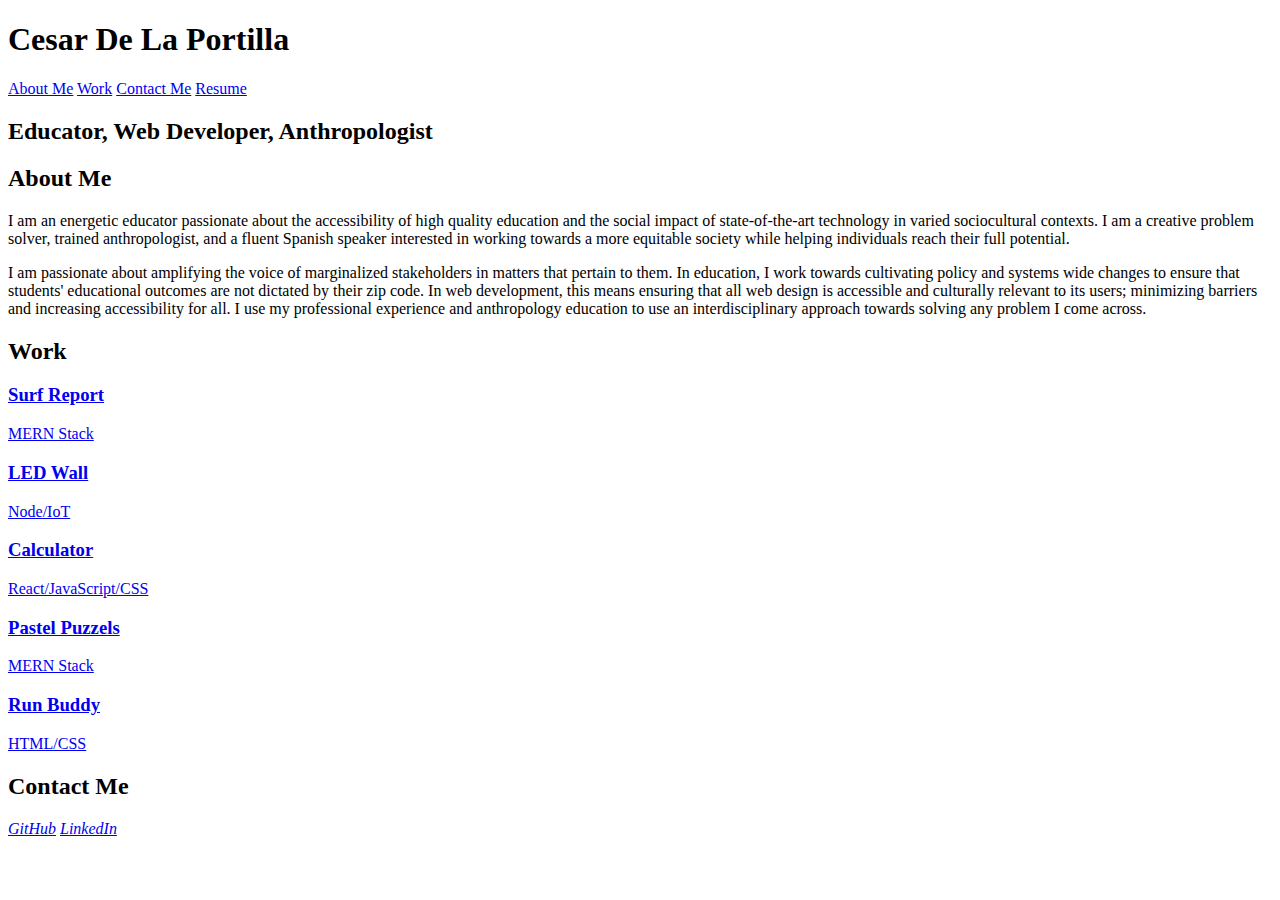
==== index.html @ 38b68a32 "moving files" ====
<!DOCTYPE html>
<html lang="en">

<head>
  <meta charset="UTF-8">
  <meta name="viewport" content="width=device-width, initial-scale=1.0">
  <meta http-equiv="X-UA-Compatible" content="ie=edge">
  <!--Changed title-->
  <title>Cesar De La Portilla's Portfolio</title>
  <link rel="stylesheet" href="./assets/css/style.css" />
</head>

<body>
  <!-- main logo / nav -->
  <header>
    <h1>Cesar De La Portilla</h1>
    <nav>
      <a href="#about">About Me</a>
      <a href="#work">Work</a>
      <a href="#contact">Contact Me</a>
      <!-- Link this to your resume! --- Added resume pdf file-->
      <a href="Cesar De La Portilla - Resume 2020 - Rice.pdf">Resume</a>
    </nav>
  </header>

  <!-- hero banner -->
  <section class="hero-banner"> <!--Added picture as jpg file-->
    <!--<img src="HoustonSkyline.gif" alt="Houston Skyline"/>-->
    <section class="profile-picture">
      <!--<img src="edited profile photo.jpg" alt="Profile picture"/>-->
    </section>
    <!--Changed title-->
    <div>
      <h2>Educator, Web Developer, Anthropologist</h2>
    </div>
  </section>

  
  
  <main class="page-wrapper">
    <!-- about me -->
    <section class="page-section" id="about">
      <h2>About Me</h2>
      <div>
        <p> <!--Edited about me-->
          I am an energetic educator passionate about the accessibility of high quality education and the social impact of state-of-the-art technology in varied sociocultural contexts. 
          I am a creative problem solver, trained anthropologist, and a fluent Spanish speaker interested in working towards a more equitable society while helping individuals reach their 
          full potential. 
        </p>
        <p>
          I am passionate about amplifying the voice of marginalized stakeholders in matters that pertain to them. In education, I work towards cultivating policy and systems 
          wide changes to ensure that students' educational outcomes are not dictated by their zip code. In web development, this means ensuring that all web design
          is accessible and culturally relevant to its users; minimizing barriers and increasing accessibility for all.  I use my professional experience and 
          anthropology education to use an interdisciplinary approach towards solving any problem I come across. 
        </p>
      </div>
    </section>

    <!-- portfolio container -->
    <section class="page-section" id="work">
      <h2>Work</h2>
      <div class="flex-container">

        <a href="#" class="flex-item surf-report">
          <div>
            <h3>Surf Report</h3>
            <span>MERN Stack</span>
          </div>
        </a>
        
        <a href="#" class="flex-item led-wall">
          <div>
            <h3>LED Wall</h3>
            <span>Node/IoT</span>
          </div>
        </a>
        <a href="#" class="flex-item react-calc">
          <div>
            <h3>Calculator</h3>
            <span>React/JavaScript/CSS</span>
          </div>
        </a>

        <a href="#" class="flex-item pastel-puzzles">
          <div>
            <h3>Pastel Puzzels</h3>
            <span>MERN Stack</span>
          </div>
        </a>

    
        <a href="#" class="flex-item run-buddy">
          <div>
            <h3>Run Buddy</h3>
            <span>HTML/CSS</span>
          </div>
        </a>

      </div>
    </section>

    <!-- contact -->
    <section class="page-section contact" id="contact">
      <h2>Contact Me</h2>
      <div> <!--Removed email and phone, added Github and LinkedIn profile links, commented out email line-->
        <address>
          <!--<a href="mailto:lernantino@website.com">lernantino@website.com</a>-->
          <a href="https://github.com/DLP713">GitHub</a>
          <a href="https://www.linkedin.com/in/cesar-de-la-portilla-121511103/">LinkedIn</a>
        </address>
      </div>
    </section>
  </main>
</body>

</html>
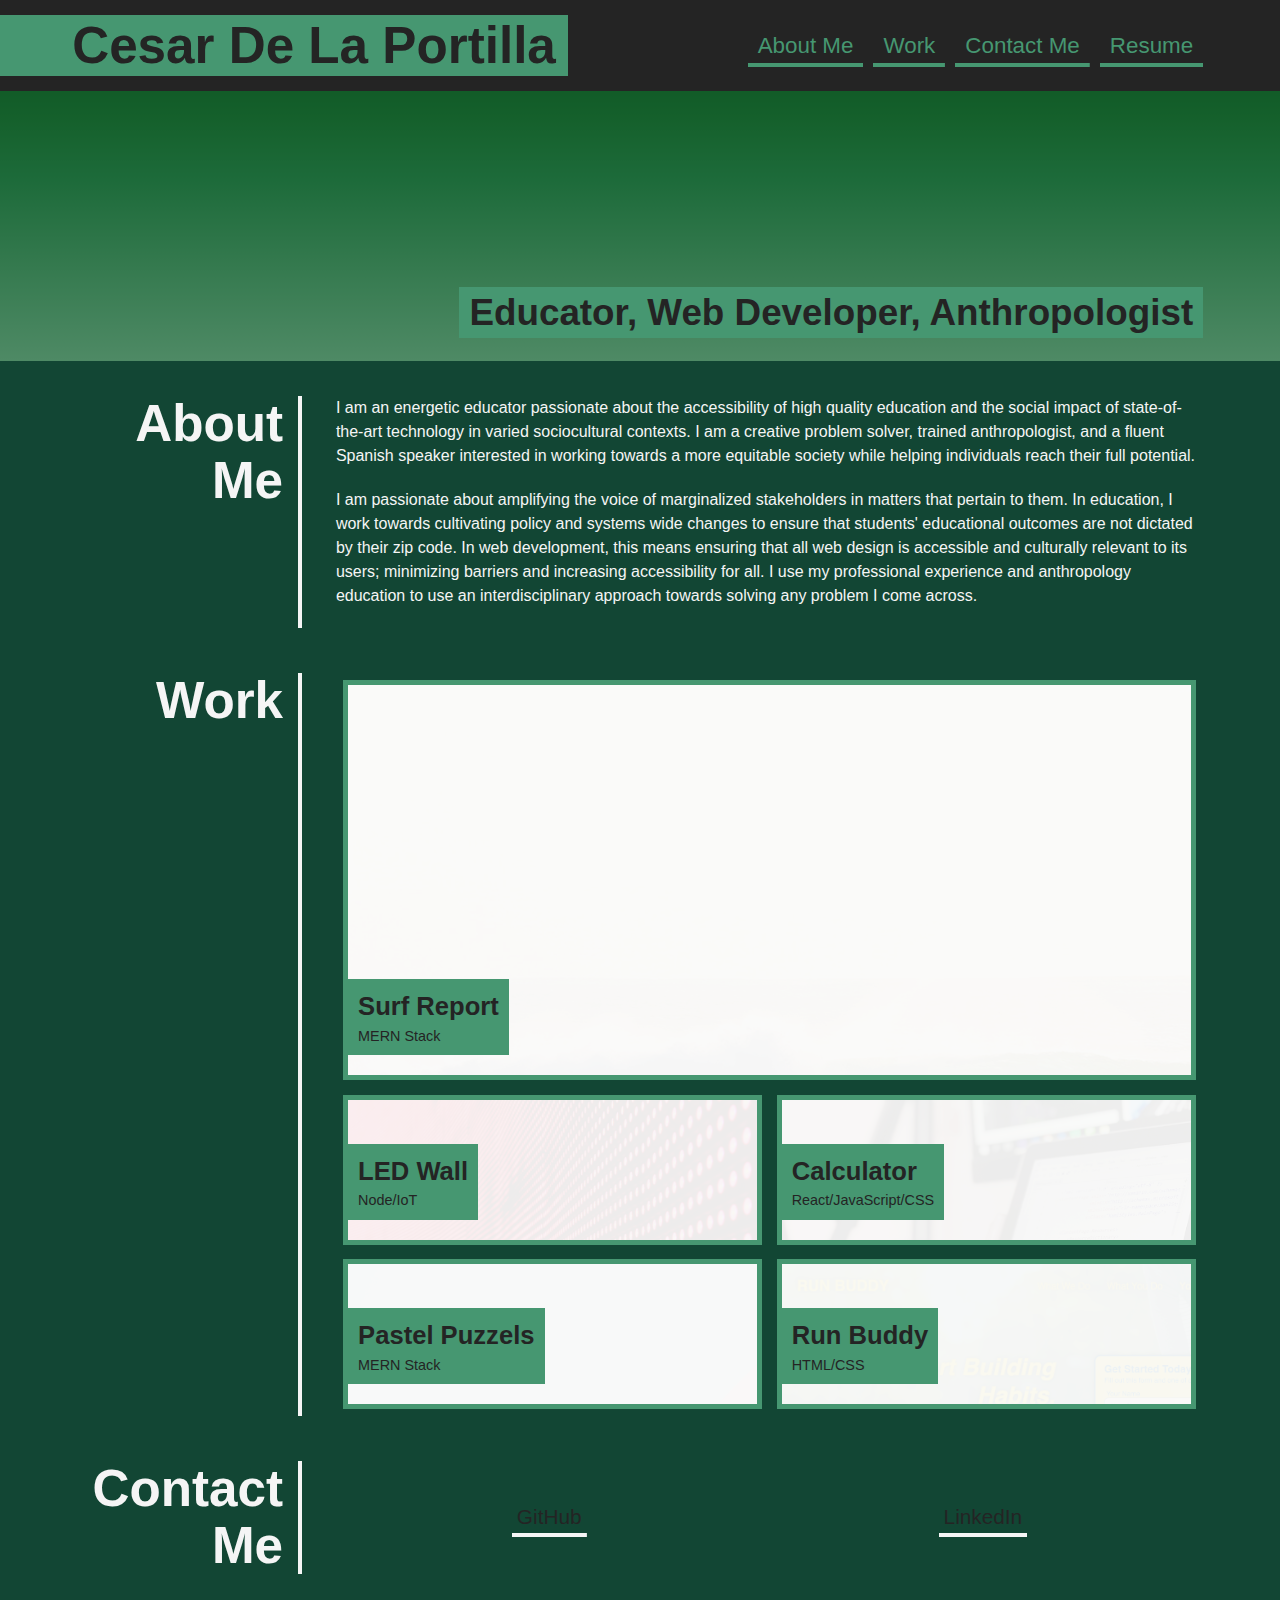
==== commit 5f1732df: "changed filepath css" ====
--- a/index.html
+++ b/index.html
@@ -7,7 +7,7 @@
   <meta http-equiv="X-UA-Compatible" content="ie=edge">
   <!--Changed title-->
   <title>Cesar De La Portilla's Portfolio</title>
-  <link rel="stylesheet" href="./assets/css/style.css" />
+  <link rel="stylesheet" href="./Main/assets/css/style.css" />
 </head>
 
 <body>
--- a/Main/assets/css/style.css
+++ b/Main/assets/css/style.css
@@ -0,0 +1,304 @@
+* {
+  box-sizing: border-box;
+}
+
+/* brand color palette */
+:root { /*changed color palette*/
+  --primary: rgb(245, 245, 245);
+  --secondary: rgb(70, 151, 113);
+  --tertiary: rgb(36, 36, 36);
+  --dark: rgb(48, 48, 48);
+  --light: rgb(18, 70, 52);
+}
+
+body {
+  margin: 0;
+  padding: 0;
+  font-family: 'Trebuchet MS', 'Lucida Sans Unicode', 'Lucida Grande', 'Lucida Sans', Arial, sans-serif;
+  color: var(--primary);
+  background-color: var(--light);
+  line-height: 1.5;
+}
+
+h1,
+h2,
+h3,
+h4,
+h5,
+h6 {
+  margin: 0;
+}
+
+p {
+  margin: 0;
+}
+
+header {
+  padding: 15px 6% 15px 0;
+  display: flex;
+  flex-direction: row;
+  justify-content: space-between;
+  flex-wrap: wrap;
+  align-items: center;
+  background-color: var(--tertiary);
+  box-shadow: 0 5px 35px rgba(146, 204, 206, 0.4);
+}
+
+header h1 {
+  color: var(--tertiary);
+  background-color: var(--secondary);
+  padding: 5px 1% 5px 6%;
+  margin: 0;
+  font-size: 4vw;
+  line-height: 1;
+}
+
+nav {
+  display: flex;
+  flex-direction: row;
+  flex-wrap: wrap;
+}
+
+nav a {
+  text-decoration: none;
+  padding: 5px 10px;
+  color: var(--secondary);
+  margin-right: 10px;
+  background-image: linear-gradient(270deg, var(--secondary) 0%, var(--secondary) 100%);
+  background-repeat: no-repeat;
+  background-size: 100% 0.2em;
+  background-position: bottom;
+  transition: all 0.25s ease-in;
+  font-size: 1.4rem;
+}
+
+nav a:hover {
+  background-size: 100% 100%;
+  color: var(--primary);
+}
+
+nav a:last-child {
+  margin-right: 0;
+}
+
+main {
+  margin-top: 20px;
+  margin-bottom: 45px;
+}
+
+.profile-picture{
+
+  background-image: url("edited profile photo.jpg");
+  width: 5%;
+  height: auto;
+}
+
+.hero-banner {
+  background: rgb(29, 80, 44);
+  background-image: url("Portfolio/Main/HoustonSkyline.gif"), linear-gradient(180deg, var(--secondary) 0%, var(--primary) 100%);
+  background-size: cover;
+  background-position: center;
+  background-blend-mode: soft-light;
+  min-height: 30vh;
+  color: var(--light);
+  padding: 2% 6%;
+  display: flex;
+  justify-content: flex-end;
+  align-items: flex-end;
+  text-align: right;
+}
+
+.hero-banner div {
+  flex: 0 0 90%;
+}
+
+.hero-banner h2 {
+  background-color: var(--secondary);
+  color: var(--tertiary);
+  margin: 0;
+  padding: 5px 10px;
+  font-size: 2.3rem;
+  line-height: 1.2;
+  display: inline;
+}
+
+.page-wrapper {
+  max-width: 88%;
+  margin-left: auto;
+  margin-right: auto;
+}
+
+.page-section {
+  margin: 25px 0;
+  padding: 10px 0;
+  display: flex;
+  flex-direction: row;
+  flex-wrap: wrap;
+  align-items: stretch;
+  justify-content: space-between;
+}
+
+.page-section > h2 {
+  flex: 0 0 20%;
+  text-align: right;
+  padding-right: 15px;
+  border-right: 4px solid var(--primary);
+  font-size: 4vw;
+  line-height: 1.1;
+}
+
+.page-section > div {
+  flex: 0 0 77%;
+}
+
+.page-section p {
+  margin-bottom: 20px;
+}
+
+.flex-container {
+  display: flex;
+  flex-wrap: wrap;
+  justify-content: center;
+}
+
+.flex-item {
+  border: 5px solid var(--secondary);
+  background-color: var(--primary);
+  color: var(--tertiary);
+  min-height: 150px;
+  max-height: 150px;
+  flex-basis: calc(50% - 1em);
+  display: flex;
+  align-items: flex-end;
+  padding: 0 0 20px 0;
+  margin: 0.5em;
+  text-decoration: none;
+  background-blend-mode: soft-light;
+  background-size: 150%;
+  transition: all 0.5s;
+  font-size: 0.9rem;
+}
+
+/* feature first portfolio item */
+.flex-item:first-child {
+    min-height: 400px;
+    flex-basis: 100%;
+}
+
+.flex-item:hover {
+  background-color: rgba(0, 0, 0, 0.3);
+}
+
+.flex-item div {
+  background-color: var(--secondary);
+  padding: 8px 10px;
+}
+
+.flex-item h3 {
+  font-size: 1.6rem;
+}
+
+.contact address {
+  display: flex;
+  flex-wrap: wrap;
+  justify-content: space-around;
+  align-items: center;
+  height: 100%;
+}
+
+.contact address a {
+  color: var(--tertiary);
+  padding: 5px;
+  text-decoration: none;
+  font-size: 1.3rem;
+  font-style: normal;
+  background-image: linear-gradient(270deg, var(--primary) 0%, var(--primary) 100%);
+  background-repeat: no-repeat;
+  background-size: 100% 0.2em;
+  background-position: bottom;
+  transition: all 0.25s ease-in;
+  margin: 0 0.2rem 0.1rem;
+  display: inline-block;
+}
+
+.contact address a:hover {
+  background-size: 100% 88%;
+  color: var(--secondary);
+}
+
+/* portfolio project images */
+.run-buddy {
+  background-image: url("../images/02-run-buddy.jpg");
+}
+
+.led-wall {
+  background-image: url("../images/02-portfolio-1.jpg");
+}
+
+.react-calc {
+  background-image: url("../images/02-portfolio-2.jpg");
+}
+
+.pastel-puzzles {
+  background-image: url("../images/02-portfolio-3.jpg");
+}
+
+.surf-report {
+  background-image: url("../images/02-portfolio-4.jpg");
+}
+
+/* end portfolio project images */
+
+@media screen and (max-width: 980px) {
+  header {
+    padding: 0 0 10px 0;
+    justify-content: center;
+    text-align: center;
+  }
+
+  header h1 {
+    width: 100%;
+    padding: 5px;
+    margin-bottom: 10px;
+    font-size: 10vw;
+  }
+
+  header nav {
+    justify-content: center;
+  }
+
+  .page-section > h2,
+  .page-section > div {
+    flex: 0 0 100%;
+  }
+
+  .page-section > h2 {
+    border-right: none;
+    border-bottom: 4px solid var(--primary);
+    margin-bottom: 20px;
+    padding-bottom: 10px;
+    text-align: left;
+    font-size: 7vw;
+  }
+}
+
+@media screen and (max-width: 768px) {
+  .flex-item,
+  .flex-item:first-child {
+    flex-basis: 100%;
+  }
+
+  .flex-item:first-child {
+    min-height: 150px;
+  }
+
+  .hero-banner {
+    justify-content: center;
+    text-align: center;
+  }
+
+  .contact address {
+    flex-direction: column;
+    align-items: flex-start;
+  }
+}
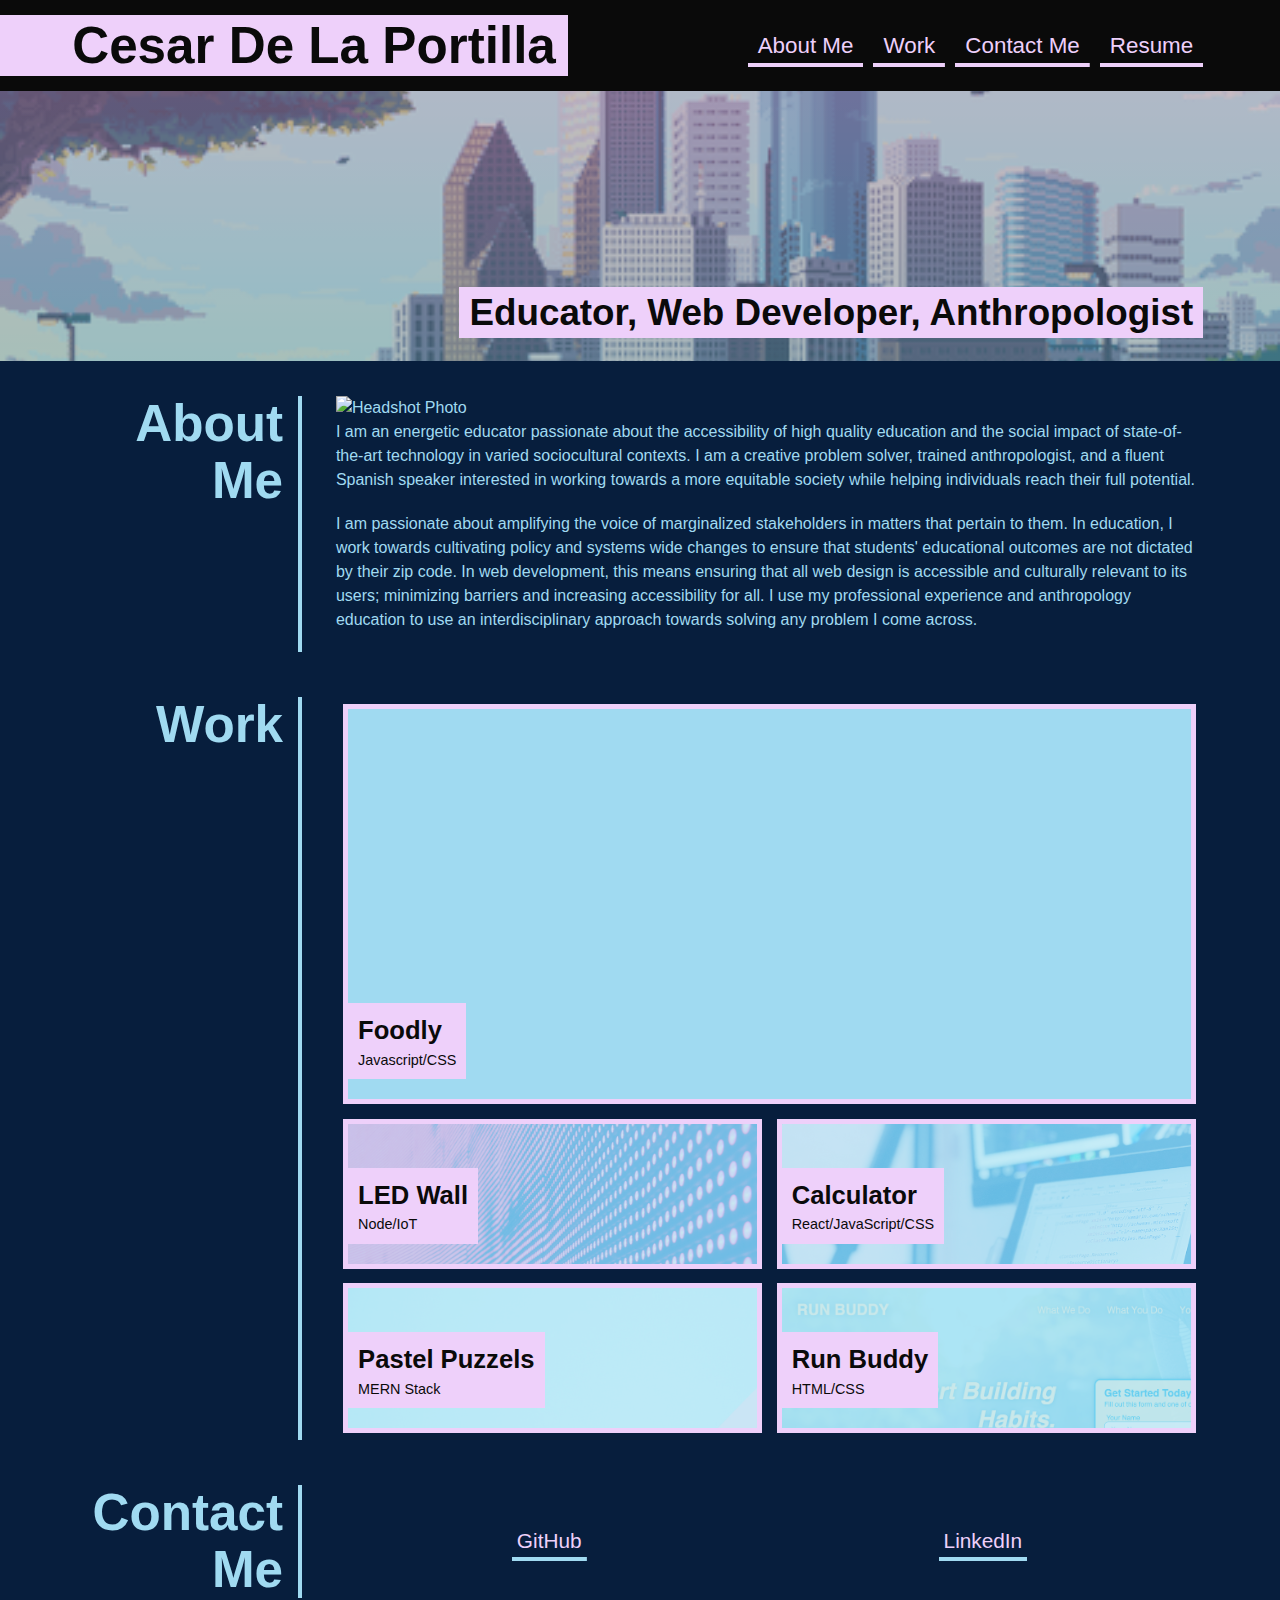
==== commit b383a78f: "Changed color, background, file locations" ====
--- a/index.html
+++ b/index.html
@@ -42,6 +42,7 @@
     <section class="page-section" id="about">
       <h2>About Me</h2>
       <div>
+        <img src = "../images/Headshot_2021.jpg" alt="Headshot Photo">
         <p> <!--Edited about me-->
           I am an energetic educator passionate about the accessibility of high quality education and the social impact of state-of-the-art technology in varied sociocultural contexts. 
           I am a creative problem solver, trained anthropologist, and a fluent Spanish speaker interested in working towards a more equitable society while helping individuals reach their 
@@ -61,10 +62,10 @@
       <h2>Work</h2>
       <div class="flex-container">
 
-        <a href="#" class="flex-item surf-report">
+        <a href="#" class="flex-item Foodly">
           <div>
-            <h3>Surf Report</h3>
-            <span>MERN Stack</span>
+            <h3>Foodly</h3>
+            <span>Javascript/CSS</span>
           </div>
         </a>
         
--- a/Main/assets/css/style.css
+++ b/Main/assets/css/style.css
@@ -4,11 +4,11 @@
 
 /* brand color palette */
 :root { /*changed color palette*/
-  --primary: rgb(245, 245, 245);
-  --secondary: rgb(70, 151, 113);
-  --tertiary: rgb(36, 36, 36);
+  --primary: rgb(160, 218, 241);
+  --secondary: rgb(238, 208, 250);
+  --tertiary: rgb(10, 10, 10);
   --dark: rgb(48, 48, 48);
-  --light: rgb(18, 70, 52);
+  --light: rgb(7, 30, 61);
 }
 
 body {
@@ -88,14 +88,14 @@
 
 .profile-picture{
 
-  background-image: url("edited profile photo.jpg");
+  /* background-image: url("../images/Headshot_2021.jpg"); */
   width: 5%;
   height: auto;
 }
 
 .hero-banner {
-  background: rgb(29, 80, 44);
-  background-image: url("Portfolio/Main/HoustonSkyline.gif"), linear-gradient(180deg, var(--secondary) 0%, var(--primary) 100%);
+  background: rgb(104, 104, 103);
+  background-image: url("../images/HoustonSkyline.gif"), linear-gradient(180deg, var(--secondary) 0%, var(--primary) 100%);
   background-size: cover;
   background-position: center;
   background-blend-mode: soft-light;
@@ -207,7 +207,7 @@
 }
 
 .contact address a {
-  color: var(--tertiary);
+  color: var(--secondary);
   padding: 5px;
   text-decoration: none;
   font-size: 1.3rem;
@@ -223,7 +223,7 @@
 
 .contact address a:hover {
   background-size: 100% 88%;
-  color: var(--secondary);
+  color: var(--tertiary);
 }
 
 /* portfolio project images */
@@ -243,8 +243,8 @@
   background-image: url("../images/02-portfolio-3.jpg");
 }
 
-.surf-report {
-  background-image: url("../images/02-portfolio-4.jpg");
+.Foodly {
+  background-image: url("../images/foodly_preview.png");
 }
 
 /* end portfolio project images */
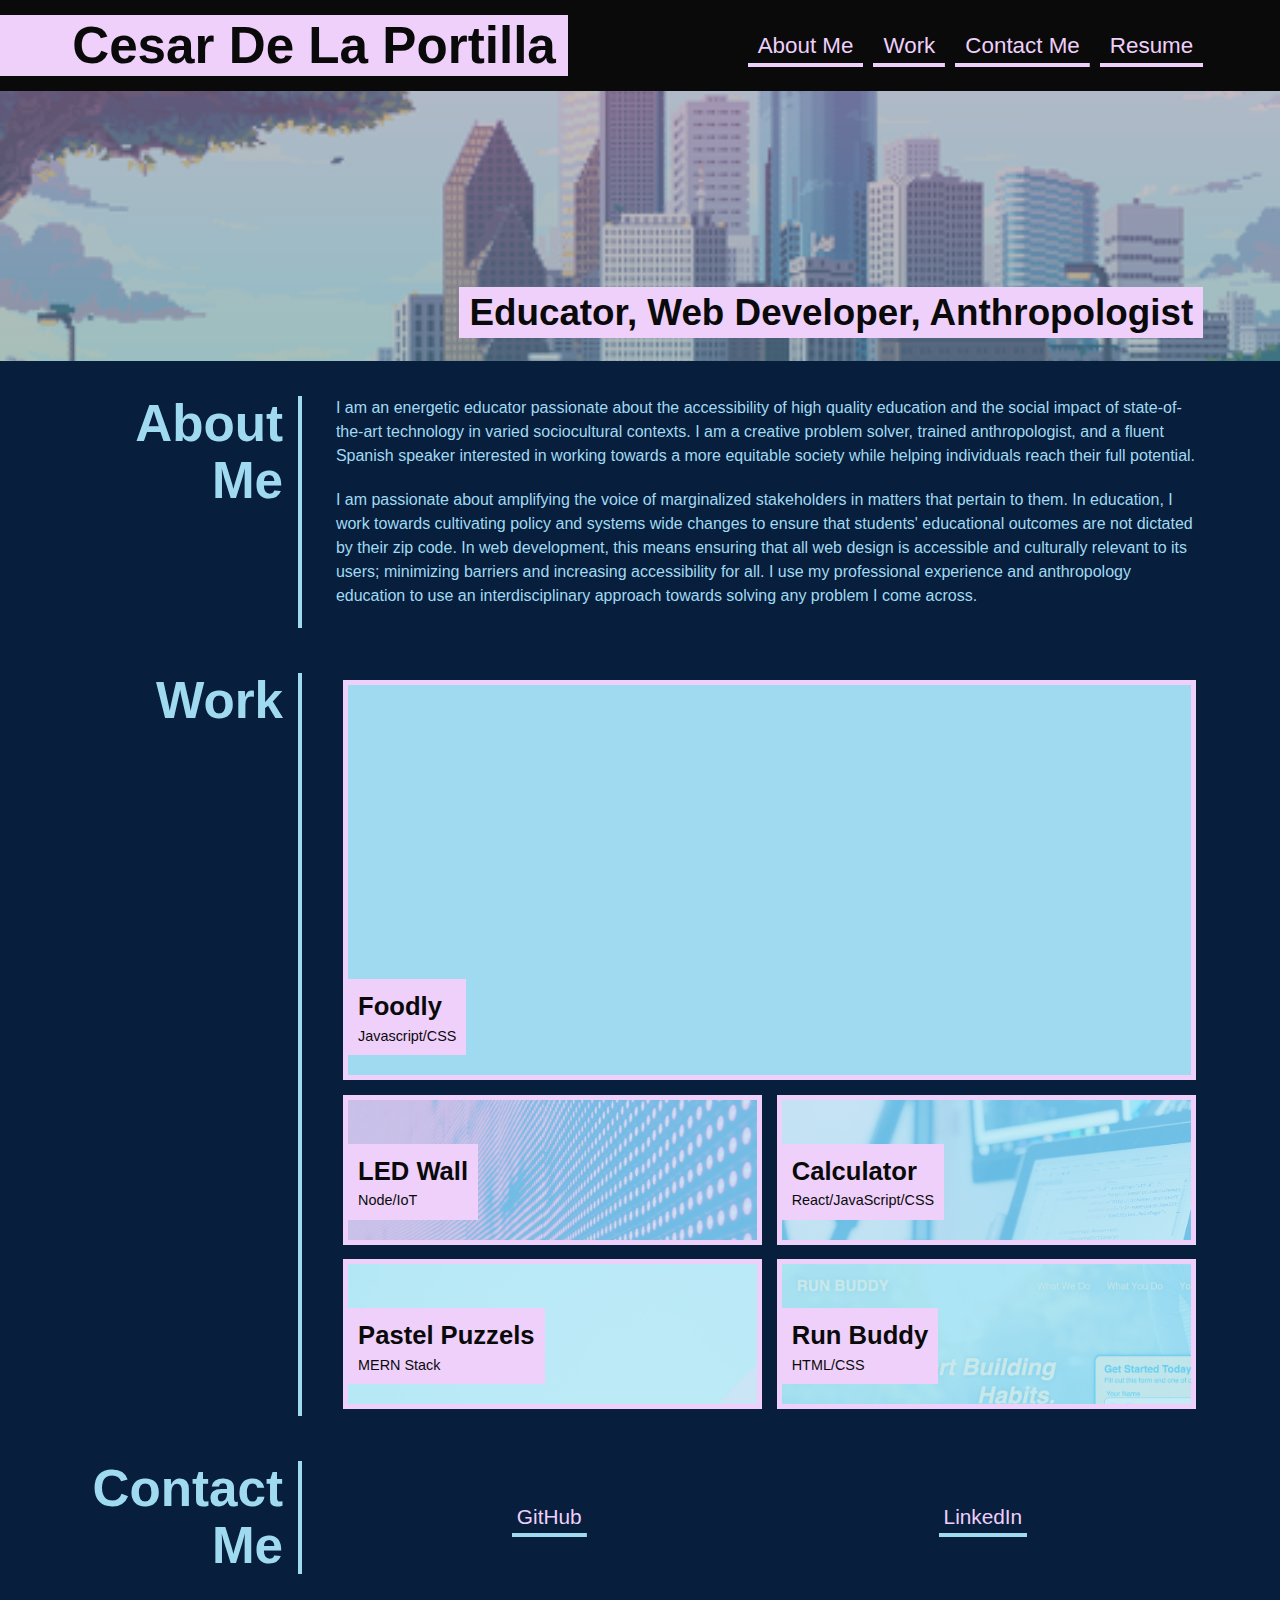
==== commit 0583064a: "commented out profile photo for later editing" ====
--- a/index.html
+++ b/index.html
@@ -42,8 +42,9 @@
     <section class="page-section" id="about">
       <h2>About Me</h2>
       <div>
-        <img src = "../images/Headshot_2021.jpg" alt="Headshot Photo">
+        <!-- <img src = "./Main/assets/images/Headshot_2021.jpg" alt="Headshot Photo" style="width:378px;height:383px; display: block; margin-left: auto; margin-right: auto;"> -->
         <p> <!--Edited about me-->
+          
           I am an energetic educator passionate about the accessibility of high quality education and the social impact of state-of-the-art technology in varied sociocultural contexts. 
           I am a creative problem solver, trained anthropologist, and a fluent Spanish speaker interested in working towards a more equitable society while helping individuals reach their 
           full potential. 
--- a/Main/assets/css/style.css
+++ b/Main/assets/css/style.css
@@ -90,7 +90,7 @@
 
   /* background-image: url("../images/Headshot_2021.jpg"); */
   width: 5%;
-  height: auto;
+  height: 5%;
 }
 
 .hero-banner {
